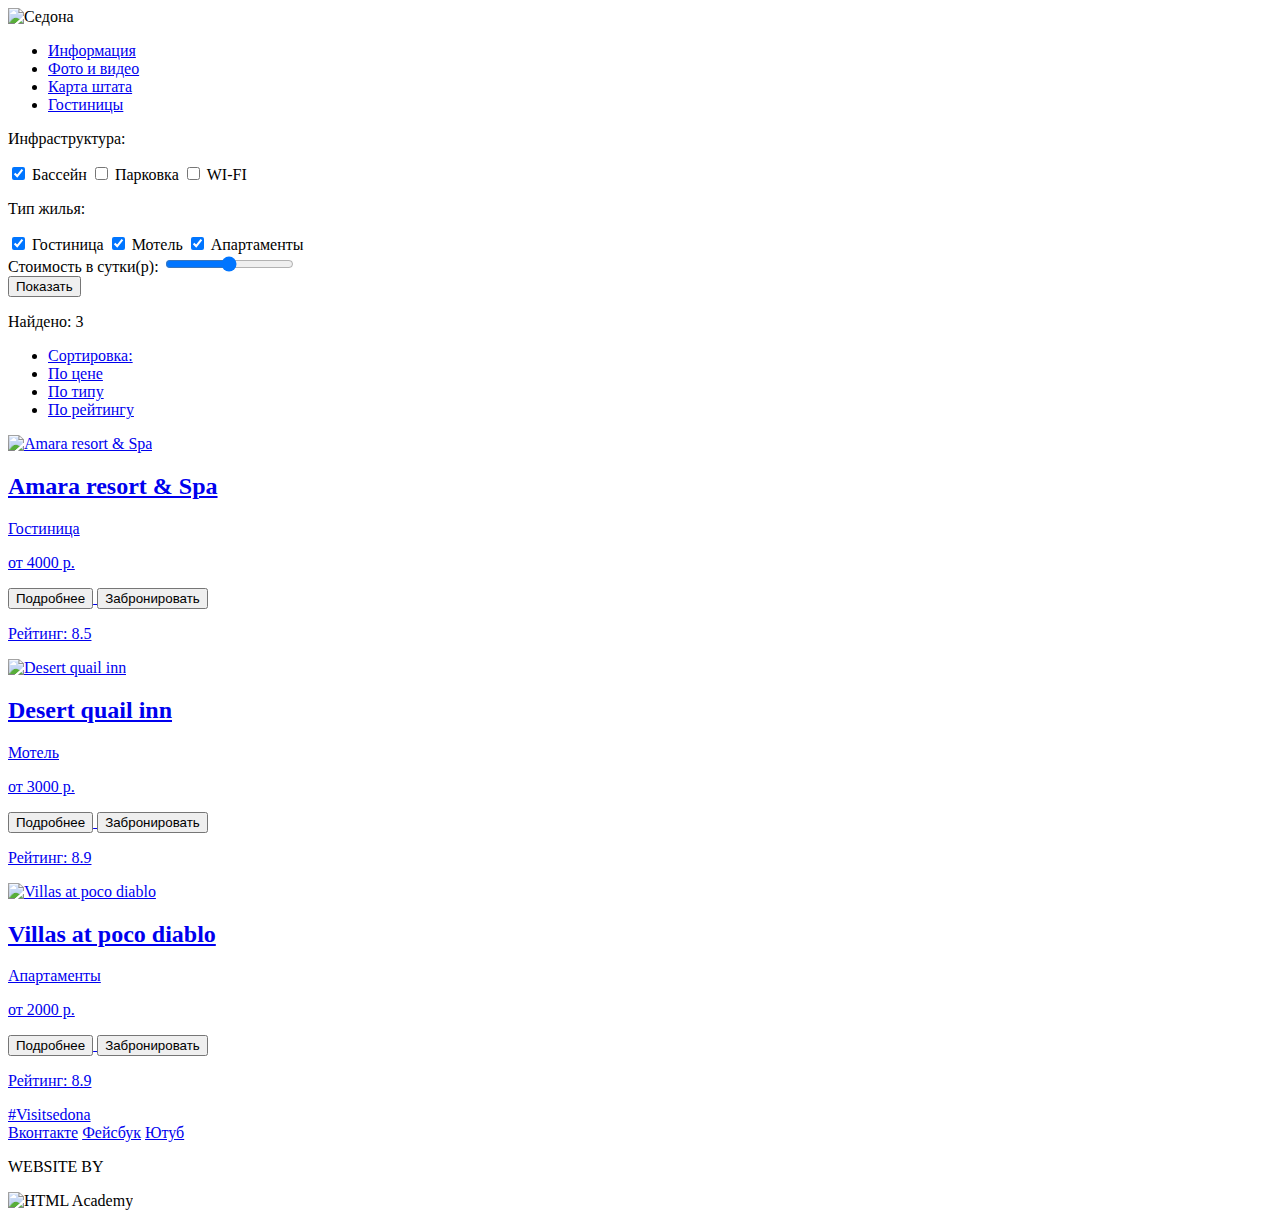
==== catalog.html @ 57139101 "Разметка Каталога и Главной" ====
<!DOCTYPE html>
<html lang="ru">
  <head>
    <meta charset="utf-8">
    <title>HTML Academy: Седона</title>
  </head>
  <body>
    <header class="main-header">
          <div class="container">
          <div class="logo">
            <img src="http://placehold.it/150x100" alt="Седона" width="150" height="75">
          </div>
            <nav class="main-navigation">
              <ul>
                <li>
                  <a href="#">Информация</a>
                </li>
                <li>
                  <a href="#">Фото и видео</a>
                </li>
                <li>
                  <a href="#">Карта штата</a>
                </li>
                <li>
                  <a href="#">Гостиницы</a>
                </li>
              </ul>
            </nav>
          </div>
        </header>
<main class="hotel">
  <div>
  <form class="hotel-form" action="/echo" method="get">
    <div class="infra">
      <p>Инфраструктура:</p>
      <input type="checkbox" name="infra1" id="infra1" checked>
      <label for="infra1">Бассейн</label>
      <input type="checkbox" name="infra2" id="infra2">
      <label for="infra2">Парковка</label>
      <input type="checkbox" name="infra3" id="infra3">
            <label for="infra3">WI-FI</label>
    <div>
    <div class="type-home">
        <p>Тип жилья:</p>
        <input type="checkbox" name="type-home1" id="type-home1" checked>
        <label for="type-home1">Гостиница</label>
        <input type="checkbox" name="type-home2" id="type-home2" checked>
        <label for="type-home2">Мотель</label>
        <input type="checkbox" name="type-home3" id="type-home3" checked>
        <label for="type-home3">Апартаменты</label>
    <div>
    <div class="cost">
      <div class="cost-width">
      <label for="costcount">Стоимость в сутки(р):</label>
      <input type="range" id="dayscount" name="dayscount" min="0" max="5000" step="500">
      </div>
      <div class="cost-width output-area">
      <output name="daysoutput"></output>
      <input type="submit" value="Показать">
    </div>
  </form>
</div>
<div class="findout">
  <div class="findout1">
    <p>Найдено: 3</p>
    <ul>
    <li><a href="#">Сортировка:</li>
    <li><a href="#" checked>По цене</li>
    <li><a href="#">По типу</li>
    <li><a href="#">По рейтингу</li>
    <a href="#" class="up-arrow">
    <a href="#" class="down-arrow" checked>
  </div>
  <div class="findout2">
    <section "hotel-list">
      <img src="http://placehold.it/150x100" alt="Amara resort & Spa" width="150" height="100">
      <h2>Amara resort & Spa</h2>
      <p>Гостиница</p>
      <p>от 4000 р.</p>
      <button>Подробнее</button>
      <button>Забронировать</button>
      <div class="stars">
      </div>
      <div class="rating">
      <p>Рейтинг: 8.5</p>
      </div>
    </section>
    <section "hotel-list">
      <img src="http://placehold.it/150x100" alt="Desert quail inn" width="150" height="100">
      <h2>Desert quail inn</h2>
      <p>Мотель</p>
      <p>от 3000 р.</p>
      <button>Подробнее</button>
      <button>Забронировать</button>
      <div class="stars">
      </div>
      <div class="rating">
      <p>Рейтинг: 8.9</p>
      </div>
    </section>
    <section "hotel-list">
      <img src="http://placehold.it/150x100" alt="Villas at poco diablo" width="150" height="100">
      <h2>Villas at poco diablo</h2>
      <p>Апартаменты</p>
      <p>от 2000 р.</p>
      <button>Подробнее</button>
      <button>Забронировать</button>
      <div class="stars">
      </div>
      <div class="rating">
      <p>Рейтинг: 8.9</p>
      </div>
    </section>
  </div>
</div>
</main>
        <footer class="main-footer">
          <div class="container">
            <section class="footer-contacts">
              #Visitsedona
            </section>
            <section class="footer-social">
              <a class="social-btn social-btn-vk" href="#">Вконтакте</a>
              <a class="social-btn social-btn-fb" href="#">Фейсбук</a>
              <a class="social-btn social-btn-youtube" href="#">Ютуб</a>
            </section>
            <section class="footer-copyright">
              <p>WEBSITE BY</p>
              <img class="btn" href="https://htmlacademy.ru" src="http://placehold.it/150x100" alt="HTML Academy" width="150" height="50">
            </section>
          </div>
        </footer>
      </body>
    </html>
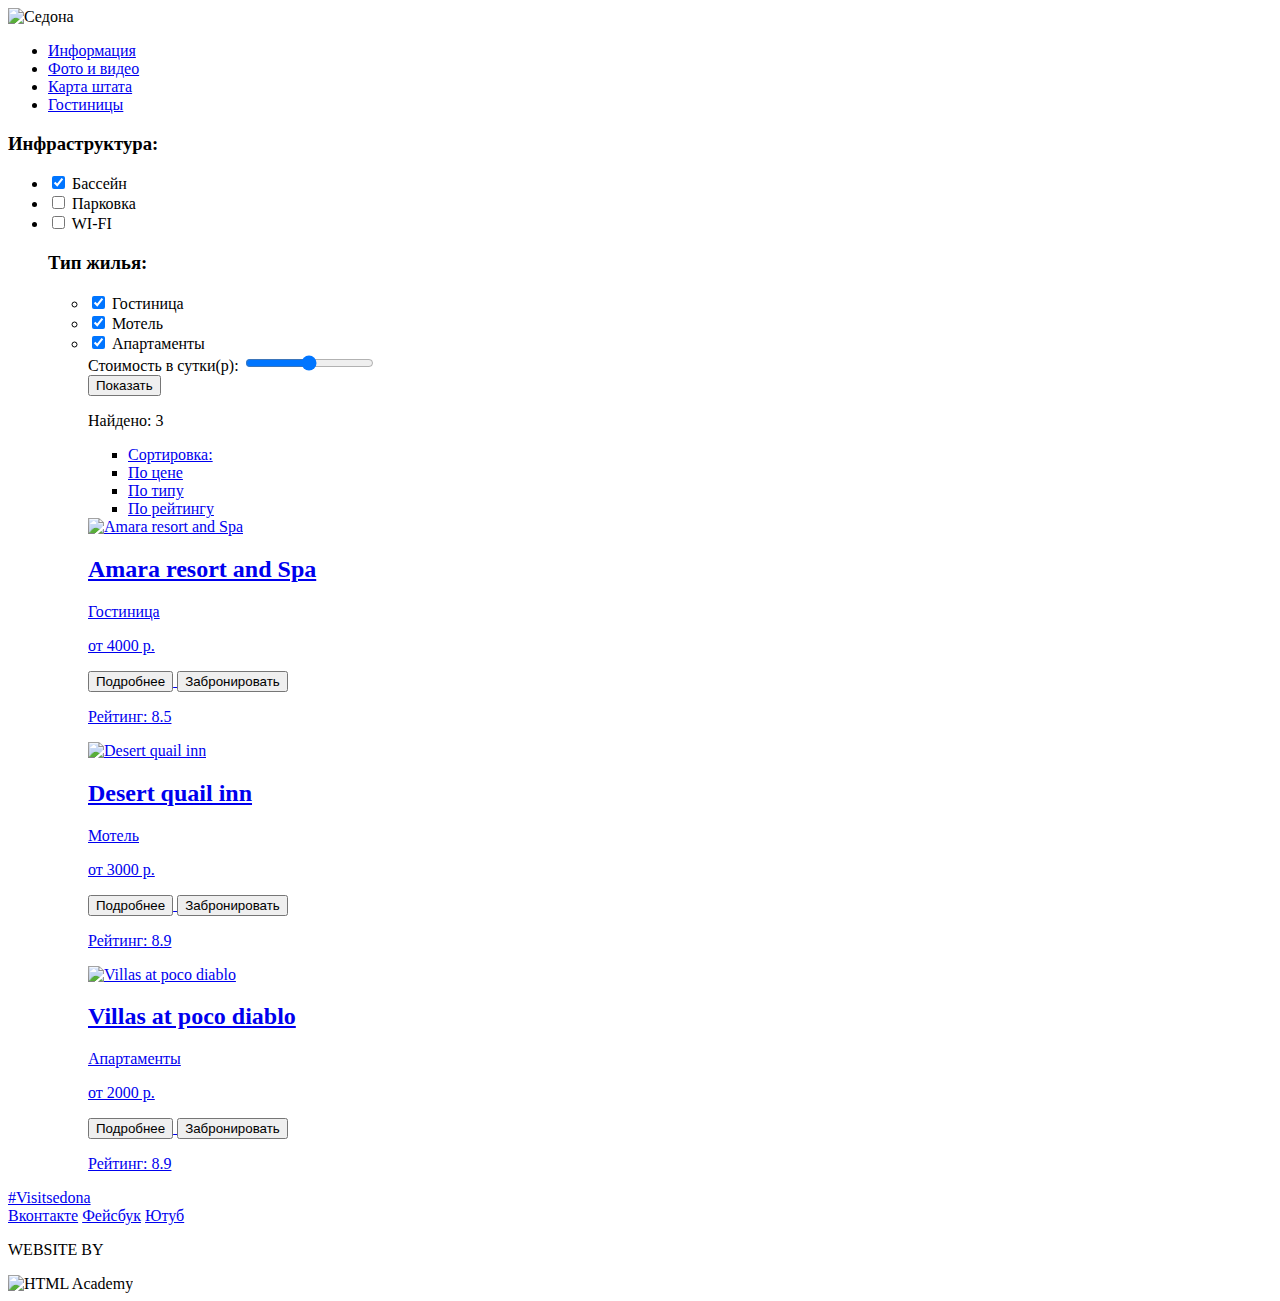
==== commit 9d4f1e6a: "Исправил Седону" ====
--- a/catalog.html
+++ b/catalog.html
@@ -32,36 +32,50 @@
   <div>
   <form class="hotel-form" action="/echo" method="get">
     <div class="infra">
-      <p>Инфраструктура:</p>
-      <input type="checkbox" name="infra1" id="infra1" checked>
-      <label for="infra1">Бассейн</label>
-      <input type="checkbox" name="infra2" id="infra2">
-      <label for="infra2">Парковка</label>
-      <input type="checkbox" name="infra3" id="infra3">
-            <label for="infra3">WI-FI</label>
+      <h3>Инфраструктура:</h3>
+      <ul>
+        <li>
+          <input type="checkbox" name="infra1" id="infra1" checked>
+          <label for="infra1">Бассейн</label>
+        </li>
+        <li>
+          <input type="checkbox" name="infra2" id="infra2">
+          <label for="infra2">Парковка</label>
+        </li>
+        <li>
+          <input type="checkbox" name="infra3" id="infra3">
+          <label for="infra3">WI-FI</label>
+        </li>
     <div>
-    <div class="type-home">
-        <p>Тип жилья:</p>
-        <input type="checkbox" name="type-home1" id="type-home1" checked>
-        <label for="type-home1">Гостиница</label>
-        <input type="checkbox" name="type-home2" id="type-home2" checked>
-        <label for="type-home2">Мотель</label>
-        <input type="checkbox" name="type-home3" id="type-home3" checked>
-        <label for="type-home3">Апартаменты</label>
+    <div class="cost-type">
+      <h3>Тип жилья:</h3>
+      <ul>
+        <li>
+          <input type="checkbox" name="type-home1" id="type-home1" checked>
+          <label for="type-home1">Гостиница</label>
+        </li>
+        <li>
+          <input type="checkbox" name="type-home2" id="type-home2" checked>
+          <label for="type-home2">Мотель</label>
+        </li>
+        <li>
+          <input type="checkbox" name="type-home3" id="type-home3" checked>
+          <label for="type-home3">Апартаменты</label>
+        </li>
     <div>
-    <div class="cost">
-      <div class="cost-width">
+    <div class="cost-in-day">
+      <div class="range">
       <label for="costcount">Стоимость в сутки(р):</label>
       <input type="range" id="dayscount" name="dayscount" min="0" max="5000" step="500">
       </div>
       <div class="cost-width output-area">
       <output name="daysoutput"></output>
-      <input type="submit" value="Показать">
+      <button type="submit">Показать</button<>
     </div>
   </form>
 </div>
 <div class="findout">
-  <div class="findout1">
+  <div class="findout-sorting">
     <p>Найдено: 3</p>
     <ul>
     <li><a href="#">Сортировка:</li>
@@ -70,42 +84,39 @@
     <li><a href="#">По рейтингу</li>
     <a href="#" class="up-arrow">
     <a href="#" class="down-arrow" checked>
+    </ul>
   </div>
-  <div class="findout2">
-    <section "hotel-list">
-      <img src="http://placehold.it/150x100" alt="Amara resort & Spa" width="150" height="100">
-      <h2>Amara resort & Spa</h2>
+  <div class="findout-results">
+    <section class="hotel-item">
+      <img src="http://placehold.it/150x100" alt="Amara resort and Spa" width="150" height="100">
+      <h2>Amara resort and Spa</h2>
       <p>Гостиница</p>
       <p>от 4000 р.</p>
       <button>Подробнее</button>
       <button>Забронировать</button>
-      <div class="stars">
+      <div class="star">
       </div>
-      <div class="rating">
       <p>Рейтинг: 8.5</p>
-      </div>
     </section>
-    <section "hotel-list">
+    <section "hotel-item">
       <img src="http://placehold.it/150x100" alt="Desert quail inn" width="150" height="100">
       <h2>Desert quail inn</h2>
       <p>Мотель</p>
       <p>от 3000 р.</p>
       <button>Подробнее</button>
       <button>Забронировать</button>
-      <div class="stars">
+      <div class="star">
       </div>
-      <div class="rating">
       <p>Рейтинг: 8.9</p>
-      </div>
     </section>
-    <section "hotel-list">
+    <section "hotel-item">
       <img src="http://placehold.it/150x100" alt="Villas at poco diablo" width="150" height="100">
       <h2>Villas at poco diablo</h2>
       <p>Апартаменты</p>
       <p>от 2000 р.</p>
       <button>Подробнее</button>
       <button>Забронировать</button>
-      <div class="stars">
+      <div class="star">
       </div>
       <div class="rating">
       <p>Рейтинг: 8.9</p>
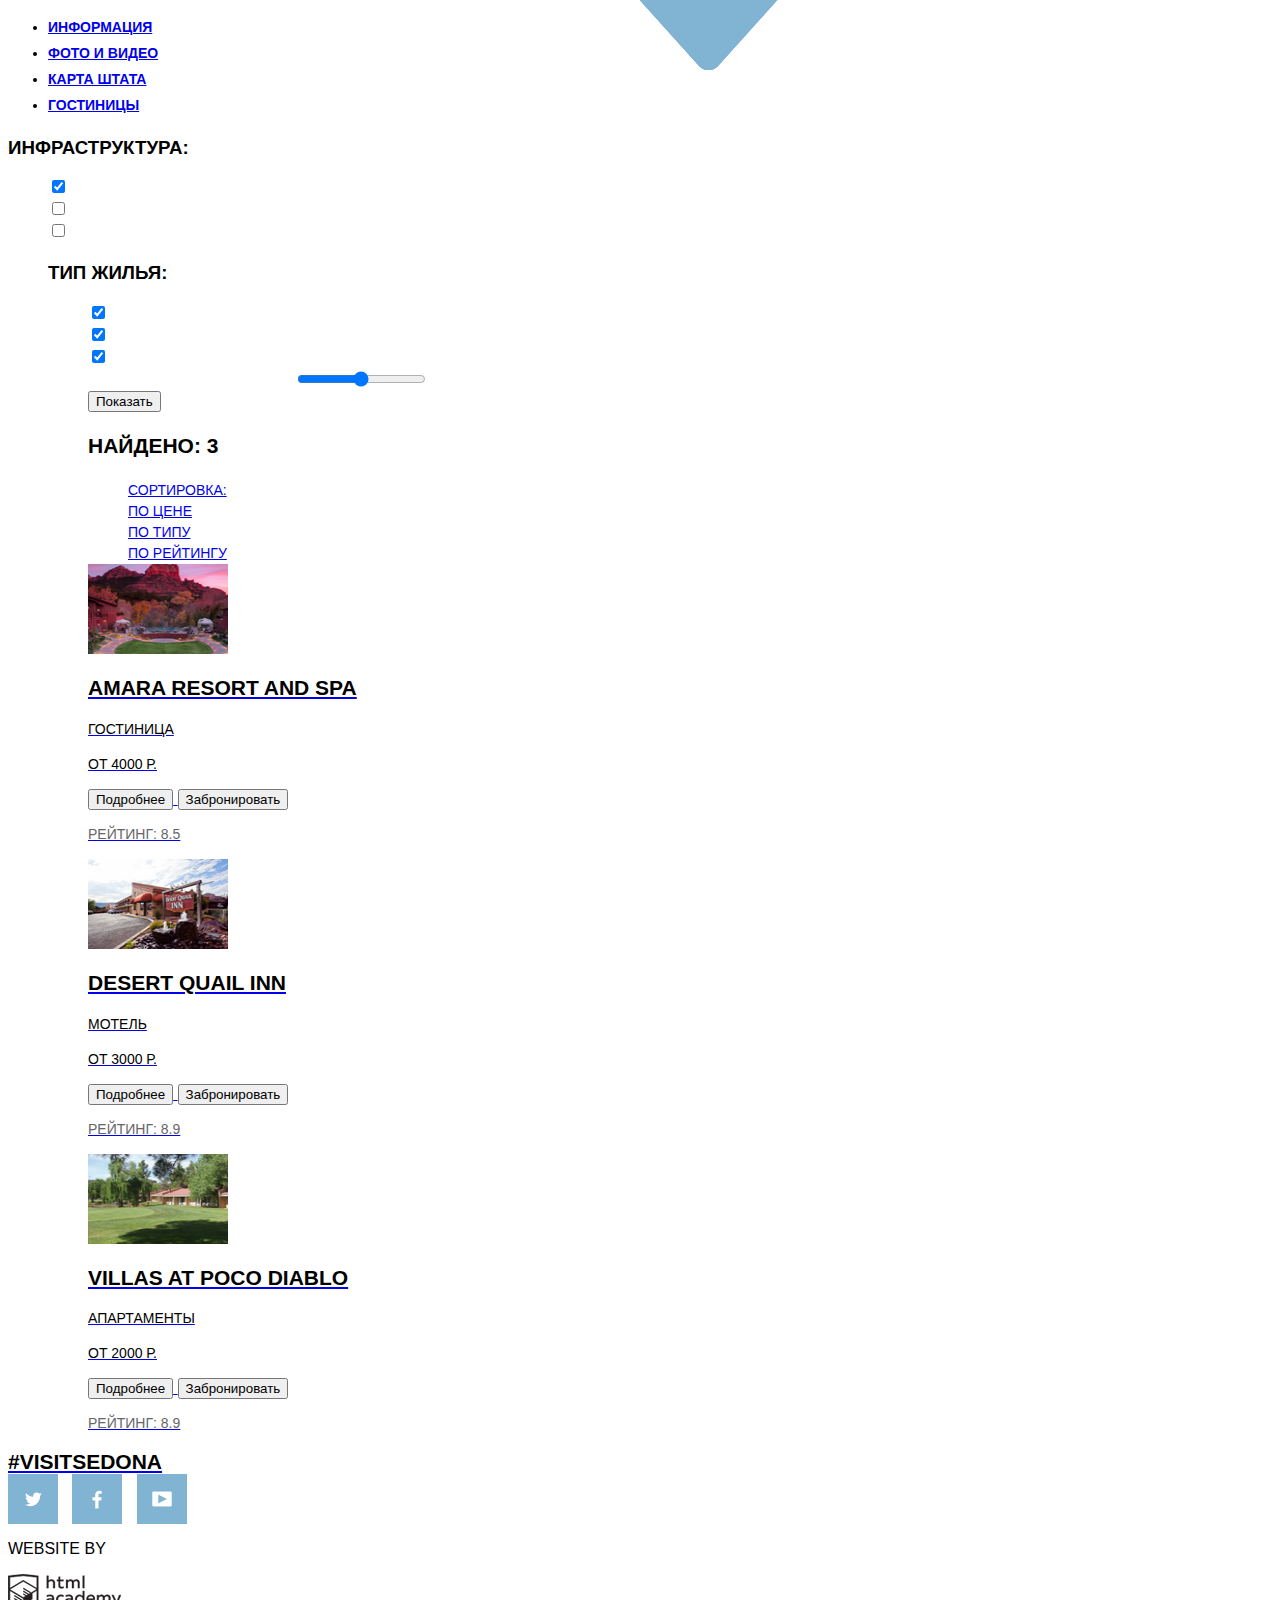
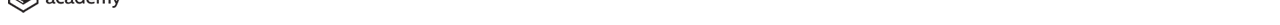
==== commit aec4aa77: "Добавил фотошоп и css Седона" ====
--- a/catalog.html
+++ b/catalog.html
@@ -2,14 +2,13 @@
 <html lang="ru">
   <head>
     <meta charset="utf-8">
+    <link href="css/style.css" rel="stylesheet">
     <title>HTML Academy: Седона</title>
   </head>
   <body>
     <header class="main-header">
           <div class="container">
-          <div class="logo">
-            <img src="http://placehold.it/150x100" alt="Седона" width="150" height="75">
-          </div>
+            <a href="#" class="logo">
             <nav class="main-navigation">
               <ul>
                 <li>
@@ -88,7 +87,7 @@
   </div>
   <div class="findout-results">
     <section class="hotel-item">
-      <img src="http://placehold.it/150x100" alt="Amara resort and Spa" width="150" height="100">
+      <img src="img/hotelamara.jpg" alt="Amara resort and Spa" width="140" height="90">
       <h2>Amara resort and Spa</h2>
       <p>Гостиница</p>
       <p>от 4000 р.</p>
@@ -96,10 +95,10 @@
       <button>Забронировать</button>
       <div class="star">
       </div>
-      <p>Рейтинг: 8.5</p>
+      <p class="rating">Рейтинг: 8.5</p>
     </section>
-    <section "hotel-item">
-      <img src="http://placehold.it/150x100" alt="Desert quail inn" width="150" height="100">
+    <section class="hotel-item">
+      <img src="img/hoteldesert.jpg" alt="Desert quail inn" width="140" height="90">
       <h2>Desert quail inn</h2>
       <p>Мотель</p>
       <p>от 3000 р.</p>
@@ -107,10 +106,10 @@
       <button>Забронировать</button>
       <div class="star">
       </div>
-      <p>Рейтинг: 8.9</p>
+      <p class="rating">Рейтинг: 8.9</p>
     </section>
-    <section "hotel-item">
-      <img src="http://placehold.it/150x100" alt="Villas at poco diablo" width="150" height="100">
+    <section class="hotel-item">
+      <img src="img/hotelvillas.jpg" alt="Villas at poco diablo" width="140" height="90">
       <h2>Villas at poco diablo</h2>
       <p>Апартаменты</p>
       <p>от 2000 р.</p>
@@ -119,7 +118,7 @@
       <div class="star">
       </div>
       <div class="rating">
-      <p>Рейтинг: 8.9</p>
+      <p class="rating">Рейтинг: 8.9</p>
       </div>
     </section>
   </div>
@@ -131,13 +130,13 @@
               #Visitsedona
             </section>
             <section class="footer-social">
-              <a class="social-btn social-btn-vk" href="#">Вконтакте</a>
-              <a class="social-btn social-btn-fb" href="#">Фейсбук</a>
-              <a class="social-btn social-btn-youtube" href="#">Ютуб</a>
+              <a class="social-btn social-btn-tw" href="#"></a>
+              <a class="social-btn social-btn-fb" href="#"></a>
+              <a class="social-btn social-btn-youtube" href="#"></a>
             </section>
             <section class="footer-copyright">
               <p>WEBSITE BY</p>
-              <img class="btn" href="https://htmlacademy.ru" src="http://placehold.it/150x100" alt="HTML Academy" width="150" height="50">
+              <img class="btn" href="https://htmlacademy.ru" src="img/htmlacademy.png" alt="HTML Academy" width="113" height="39">
             </section>
           </div>
         </footer>
--- a/css/style.css
+++ b/css/style.css
@@ -0,0 +1,156 @@
+body {
+  font-family: sans-serif;
+  text-transform: uppercase;
+}
+.logo {
+  display: inline-block;
+  width: 138px;
+  height: 70px;
+  position:absolute;
+  top: 0;
+  left: 50%;
+  background-image: url("../img/logo-layer.png");
+  background-position: center;
+  background-repeat: no-repeat;
+}
+.main-navigation {
+  color: #000000;
+  font-size: 14px;
+  line-height: 26px;
+  font-weight: bold;
+}
+.middle-sign1 {
+  color: #000000;
+  font-size: 21px;
+  line-height: 26px;
+  font-weight: bold;
+}
+.middle-sign2 {
+  color: #000000;
+  font-size: 14px;
+  line-height: 26px;
+  font-weight: normal;
+}
+.middle-real-headline, .middle-bridge-headline {
+  color: #ffffff;
+  font-size: 21px;
+  line-height: 26px;
+  font-weight: normal;
+}
+.middle-real-number, .middle-bridge-number {
+  color: #ffffff;
+  font-size: 14px;
+  line-height: 26px;
+  font-weight: normal;
+}
+.middle-real-text, .middle-bridge-text {
+  color: #ffffff;
+  font-size: 14px;
+  line-height: 21px;
+  font-weight: normal;
+}
+.middle-middle-headline, .middle-down-headline {
+  color: #000000;
+  font-size: 21px;
+  line-height: 21px;
+  font-weight: bold;
+}
+.middle-middle-text, .middle-down-text {
+  color: #000000;
+  font-size: 14px;
+  line-height: 21px;
+  font-weight: normal;
+}
+.down-headline {
+  color: #000000;
+  font-size: 30px;
+  line-height: 24px;
+  font-weight: bold;
+}
+.down-text {
+  color: #000000;
+  font-size: 14px;
+  line-height: 21px;
+  font-weight: normal;
+}
+.date-find {
+  color: #ffffff;
+  font-size: 21px;
+  line-height: 26px;
+  font-weight: bold;
+}
+.footer-contacts {
+  color: #000000;
+  font-size: 21px;
+  line-height: auto;
+  font-weight: bold;
+}
+/*catalog*/
+.h3 {
+  color: #ffffff;
+  font-size: 16px;
+  line-height: 21px;
+  font-weight: bold;
+}
+.infra li, .cost-type li {
+  color: #ffffff;
+  font-size: 14px;
+  line-height: 21px;
+  font-weight: normal;
+}
+.range {
+  color: #ffffff;
+  font-size: 16px;
+  line-height: auto;
+  font-weight: bold;
+}
+.findout p {
+  color: #000000;
+  font-size: 21px;
+  line-height: 26px;
+  font-weight: bold;
+}
+.findout > li {
+  color: #000000;
+  font-size: 12px;
+  line-height: 18px;
+  font-weight: normal;
+}
+.hotel-item > h2 {
+  color: #000000;
+  font-size: 21px;
+  line-height: 26px;
+  font-weight: bold;
+}
+.hotel-item > p {
+  color: #000000;
+  font-size: 14px;
+  line-height: 21px;
+  font-weight: normal;
+}
+.hotel-item .rating {
+  color: #666667;
+  font-size: 14px;
+  line-height: 21px;
+  font-weight: normal;
+}
+.social-btn {
+  display: inline-block;
+  width: 50px;
+  height: 50px;
+  margin-right: 10px;
+  vertical-align: middle;
+  background: #81b3d2 no-repeat;
+}
+.social-btn-tw {
+  background-position: center;
+  background-image: url("../img/t.png");
+}
+.social-btn-fb {
+  background-position: center;
+  background-image: url("../img/f.png");
+}
+.social-btn-youtube {
+  background-position: center;
+  background-image: url("../img/youtube.png");
+}
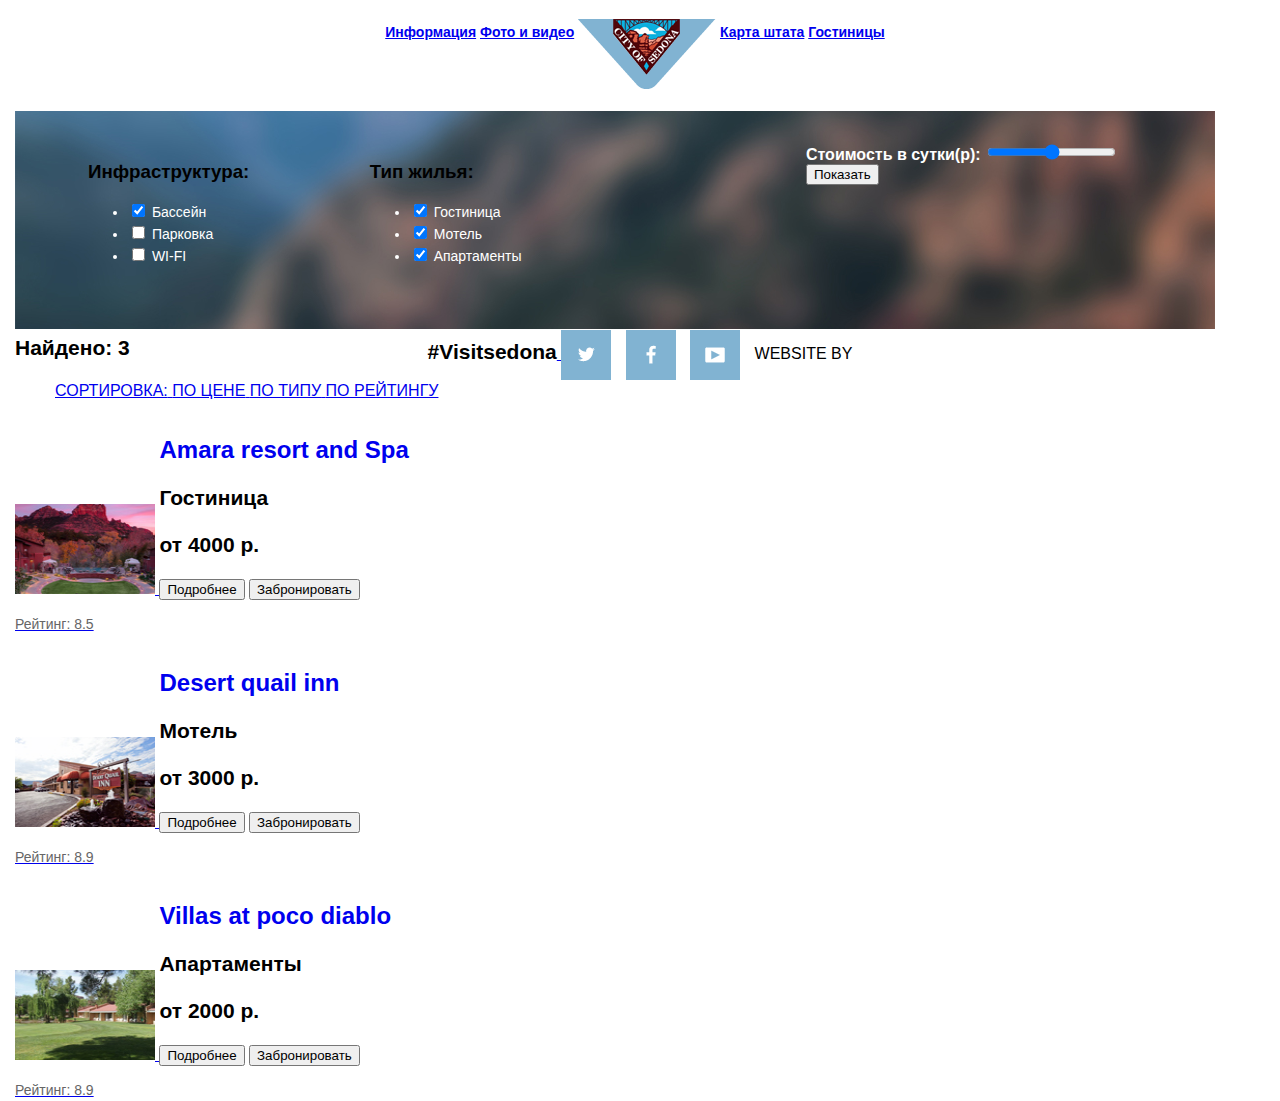
==== commit 32e1392e: "доделал седону" ====
--- a/catalog.html
+++ b/catalog.html
@@ -8,7 +8,6 @@
   <body>
     <header class="main-header">
           <div class="container">
-            <a href="#" class="logo">
             <nav class="main-navigation">
               <ul>
                 <li>
@@ -16,6 +15,9 @@
                 </li>
                 <li>
                   <a href="#">Фото и видео</a>
+                </li>
+                <li>
+                  <a class="logo" href="#"></a>
                 </li>
                 <li>
                   <a href="#">Карта штата</a>
@@ -26,9 +28,9 @@
               </ul>
             </nav>
           </div>
-        </header>
-<main class="hotel">
-  <div>
+    </header>
+<main>
+  <div class="hotel">
   <form class="hotel-form" action="/echo" method="get">
     <div class="infra">
       <h3>Инфраструктура:</h3>
@@ -45,7 +47,7 @@
           <input type="checkbox" name="infra3" id="infra3">
           <label for="infra3">WI-FI</label>
         </li>
-    <div>
+    </div>
     <div class="cost-type">
       <h3>Тип жилья:</h3>
       <ul>
@@ -61,7 +63,7 @@
           <input type="checkbox" name="type-home3" id="type-home3" checked>
           <label for="type-home3">Апартаменты</label>
         </li>
-    <div>
+    </div>
     <div class="cost-in-day">
       <div class="range">
       <label for="costcount">Стоимость в сутки(р):</label>
@@ -71,7 +73,7 @@
       <output name="daysoutput"></output>
       <button type="submit">Показать</button<>
     </div>
-  </form>
+</form>
 </div>
 <div class="findout">
   <div class="findout-sorting">
@@ -88,33 +90,39 @@
   <div class="findout-results">
     <section class="hotel-item">
       <img src="img/hotelamara.jpg" alt="Amara resort and Spa" width="140" height="90">
+    <div class="findout-about">
       <h2>Amara resort and Spa</h2>
       <p>Гостиница</p>
       <p>от 4000 р.</p>
       <button>Подробнее</button>
       <button>Забронировать</button>
+    </div>
       <div class="star">
       </div>
       <p class="rating">Рейтинг: 8.5</p>
     </section>
     <section class="hotel-item">
       <img src="img/hoteldesert.jpg" alt="Desert quail inn" width="140" height="90">
+      <div class="findout-about">
       <h2>Desert quail inn</h2>
       <p>Мотель</p>
       <p>от 3000 р.</p>
       <button>Подробнее</button>
       <button>Забронировать</button>
+      </div>
       <div class="star">
       </div>
       <p class="rating">Рейтинг: 8.9</p>
     </section>
     <section class="hotel-item">
       <img src="img/hotelvillas.jpg" alt="Villas at poco diablo" width="140" height="90">
+      <div class="findout-about">
       <h2>Villas at poco diablo</h2>
       <p>Апартаменты</p>
       <p>от 2000 р.</p>
       <button>Подробнее</button>
       <button>Забронировать</button>
+      </div>
       <div class="star">
       </div>
       <div class="rating">
@@ -124,21 +132,21 @@
   </div>
 </div>
 </main>
-        <footer class="main-footer">
-          <div class="container">
-            <section class="footer-contacts">
-              #Visitsedona
-            </section>
-            <section class="footer-social">
-              <a class="social-btn social-btn-tw" href="#"></a>
-              <a class="social-btn social-btn-fb" href="#"></a>
-              <a class="social-btn social-btn-youtube" href="#"></a>
-            </section>
-            <section class="footer-copyright">
-              <p>WEBSITE BY</p>
-              <img class="btn" href="https://htmlacademy.ru" src="img/htmlacademy.png" alt="HTML Academy" width="113" height="39">
-            </section>
-          </div>
-        </footer>
-      </body>
-    </html>
+<footer class="main-footer">
+  <div class="container">
+    <section class="footer-contacts">
+      #Visitsedona
+    </section>
+    <section class="footer-social">
+      <a class="social-btn social-btn-tw" href="#"></a>
+      <a class="social-btn social-btn-fb" href="#"></a>
+      <a class="social-btn social-btn-youtube" href="#"></a>
+    </section>
+    <section class="footer-copyright">
+      <p>WEBSITE BY</p>
+      <a href="https://htmlacademy.ru" src="img/htmlacademy.png" alt="HTML Academy" width="113" height="39">
+    </section>
+  </div>
+</footer>
+</body>
+</html>
--- a/css/style.css
+++ b/css/style.css
@@ -1,15 +1,28 @@
 body {
   font-family: sans-serif;
-  text-transform: uppercase;
+  width: 1250px;
+  margin: 0 auto;
+}
+.main-header {
+  width: 1200px;
+}
+.container {
+  margin-left: auto;
+  margin-right: auto;
+  width: 50%;
+}
+.main-navigation li {
+  display: inline-block;
+  margin: 0 auto;
+  text-align: center;
+  vertical-align: text-top;
+  text-decoration: none;
 }
 .logo {
   display: inline-block;
   width: 138px;
   height: 70px;
-  position:absolute;
-  top: 0;
-  left: 50%;
-  background-image: url("../img/logo-layer.png");
+  background-image: url("../img/logo.png");
   background-position: center;
   background-repeat: no-repeat;
 }
@@ -19,17 +32,92 @@
   line-height: 26px;
   font-weight: bold;
 }
+/*main-picture*/
+.slide {
+  margin-top: -30px;
+  width: 1200px;
+  height: 540px;
+  background-image: url("../img/background.jpg");
+  background-repeat: no-repeat;
+  background-position: top;
+  background-clip: content-box;
+  background-size: 1200px 540px;
+  z-index: -1;
+  position: relative;
+  overflow: hidden;
+}
+.slide img {
+  display: block;
+  margin: 0 auto;
+}
+.slide img:nth-child(1) {
+  margin-left: auto;
+  margin-right: auto;
+  padding-top: 78px;
+  padding-bottom: 11px;
+}
+.slide img:nth-child(2) {
+  margin-left: auto;
+  margin-right: auto;
+  padding-bottom: 52px;
+}
+.slide img:nth-child(3) {
+  margin-left: auto;
+  margin-right: auto;
+  padding-bottom: 55px;
+}
+.slide img:nth-child(4) {
+  margin-left: auto;
+  margin-right: auto;
+  padding-bottom: 20px;
+}
+.slide img:nth-child(5) {
+  margin-left: auto;
+  margin-right: auto;
+}
+
+
 .middle-sign1 {
   color: #000000;
   font-size: 21px;
   line-height: 26px;
   font-weight: bold;
+  margin-top: 60px;
+  text-align: center;
+  text-transform: uppercase;
 }
 .middle-sign2 {
   color: #000000;
   font-size: 14px;
   line-height: 26px;
   font-weight: normal;
+  text-align: center;
+  text-transform: uppercase;
+  margin-top: 35px;
+}
+.middle-real, .middle-bridge  {
+  float: left;
+  width: 400px;
+  height: 256px;
+  background-color: #81b3d2;
+  text-transform: uppercase;
+  text-align: center;
+  vertical-align: middle;
+}
+.middle-real-img, .middle-bridge-img {
+  float: left;
+}
+.clearfix::after {
+  content:"";
+  display: table;
+  clear: both;
+}
+.middle-middle, .middle-down {
+  margin-top: 60px;
+  float: left;
+  width: 400px;
+  text-align: center;
+
 }
 .middle-real-headline, .middle-bridge-headline {
   color: #ffffff;
@@ -67,25 +155,82 @@
   line-height: 24px;
   font-weight: bold;
 }
+.down {
+  text-align: center;
+}
 .down-text {
   color: #000000;
   font-size: 14px;
   line-height: 21px;
   font-weight: normal;
+  text-align: center;
 }
 .date-find {
-  color: #ffffff;
-  font-size: 21px;
-  line-height: 26px;
-  font-weight: bold;
+  display: block;
+  margin: 0 auto;
+  padding: 0 auto;
+  color: #ffffff;
+  background-color: #766357;
+  width: 570px;
+  height: 69px;
+  font-size: 21px;
+  line-height: 26px;
+  font-weight: bold;
+  text-transform: uppercase;
+  text-align: center;
+  vertical-align: middle;
+}
+.search-form {
+  display: block;
+  width: 570px;
+  margin: 0 auto;
+}
+footer {
+  position: ;
 }
 .footer-contacts {
   color: #000000;
   font-size: 21px;
   line-height: auto;
   font-weight: bold;
+  display: inline-block;
+}
+.footer-social {
+  display: inline-block;
+}
+.footer-copyright {
+  display: inline-block;
+}
+.container {
+  text-align: center;
 }
 /*catalog*/
+.hotel {
+  width: 1200px;
+  height: 218px;
+  background-image: url("../img/filter-background.jpg");
+  background-repeat: no-repeat;
+  background-clip: content-box;
+  background-position: left;
+  display: block;
+}
+.hotel-form {
+  padding: 31px 73px;
+}
+.infra {
+  display: inline-block;
+  vertical-align: top;
+}
+.cost-type {
+  display: inline-block;
+  vertical-align: top;
+  margin-left: 116px;
+}
+.cost-in-day {
+  vertical-align: top;
+  display: inline-block;
+  margin-left:280px;
+}
 .h3 {
   color: #ffffff;
   font-size: 16px;
@@ -103,6 +248,17 @@
   font-size: 16px;
   line-height: auto;
   font-weight: bold;
+}
+.findout li {
+  display: inline;
+  text-decoration: none;
+  text-transform: uppercase;
+}
+.hotel-item img {
+  display: inline-block;
+}
+.findout-about {
+  display: inline-block;
 }
 .findout p {
   color: #000000;
